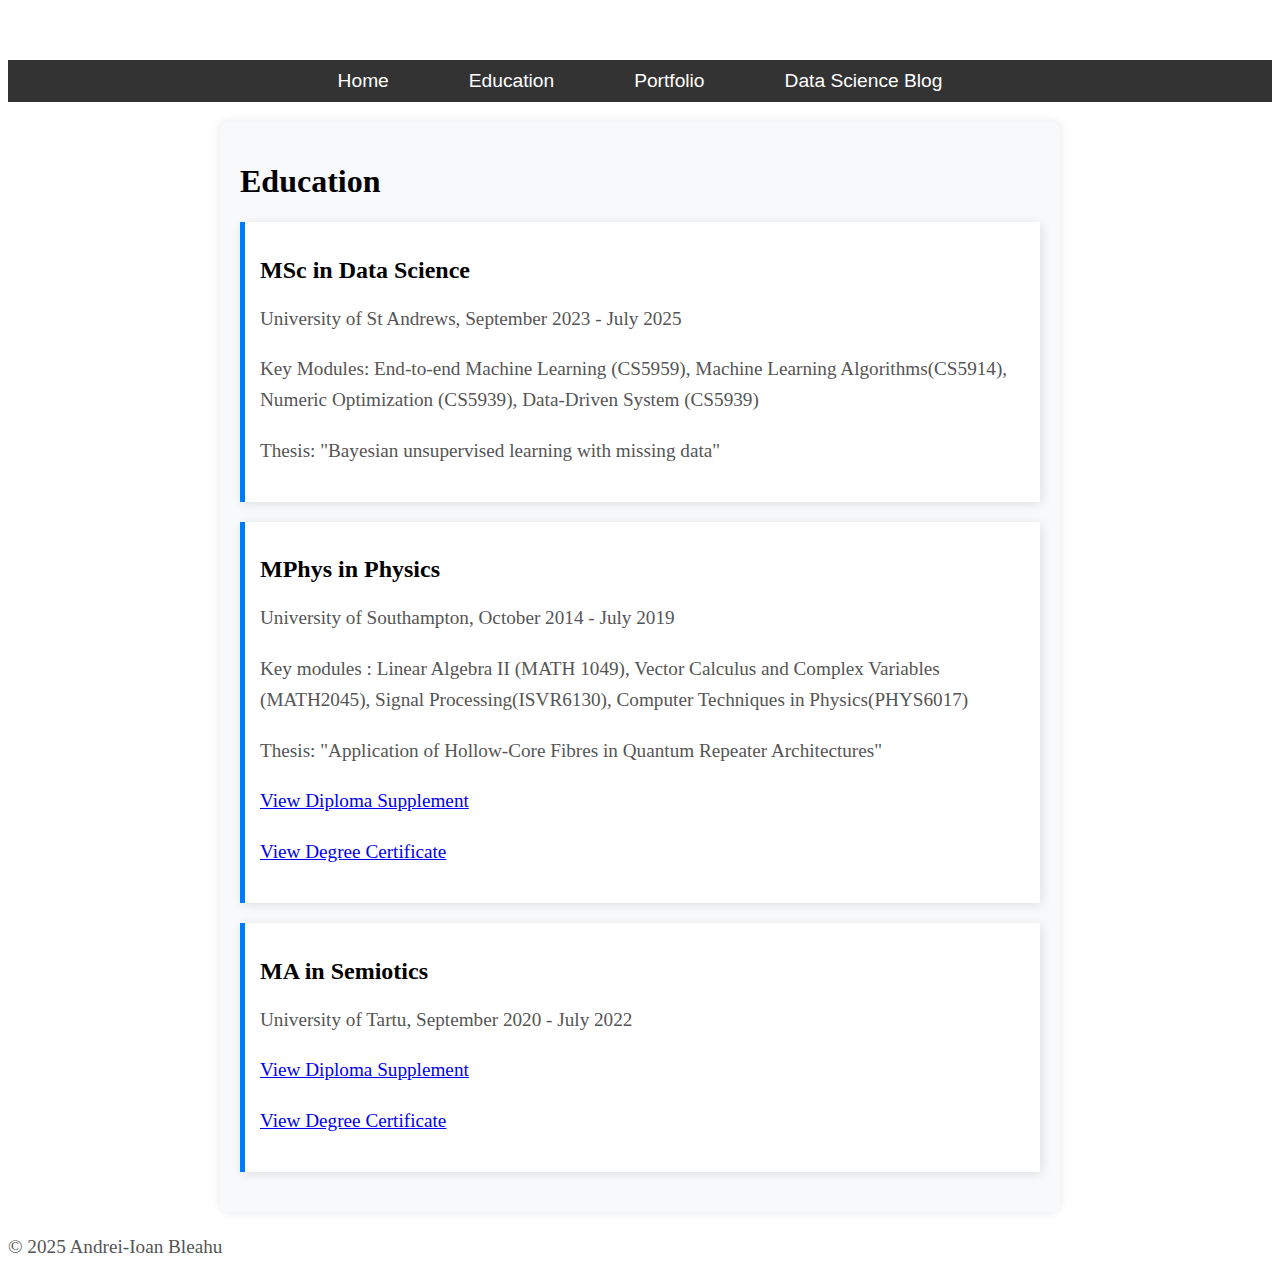
==== education.html @ 67e692f4 "Added education" ====
<!DOCTYPE html>
<html lang="en">


<head>
    <meta charset="UTF-8">
    <meta name="viewport" content="width=device-width, initial-scale=1.0">
    <title>Education - Andrei-Ioan Bleahu</title>
    <link rel="stylesheet" href="index.css">
</head>


<body>


    <!-- Navigation bar -->
    <nav>
        <ul class="nav-links">
            <li><a href="index.html">Home</a></li>
            <li><a href="education.html">Education</a></li>
            <li><a href="portfolio.html">Portfolio</a></li>
            <li><a href="blog.html">Data Science Blog</a></li>
        </ul>
    </nav>

    <section class="education-section">
        <h1>Education</h1>


        <div class="degree">
            <h2>MSc in Data Science</h2>
            <p>University of St Andrews, September 2023 - July 2025</p>
            <p>Key Modules: End-to-end Machine Learning (CS5959), Machine Learning Algorithms(CS5914), Numeric Optimization (CS5939), 
                Data-Driven System (CS5939)

            </p>
            <p>Thesis: "Bayesian unsupervised learning with missing data"</p>
        </div>

        <div class="degree">
            <h2>MPhys in Physics</h2>
            <p>University of Southampton, October 2014 - July 2019</p>
            <p>Key modules : Linear Algebra II (MATH 1049), Vector Calculus and Complex Variables (MATH2045), Signal Processing(ISVR6130), 
                Computer Techniques in Physics(PHYS6017) </p>
            <p>Thesis: "Application of Hollow-Core Fibres in Quantum Repeater Architectures"</p>
            <p><a href="transcripts/Southampton_DS.pdf" target="_blank">View Diploma Supplement</a></p>
            <p><a href="transcripts/Southampton_DC.pdf" target="_blank">View Degree Certificate</a></p>


        </div>

        <div class="degree">
            <h2>MA in Semiotics</h2>
            <p>University of Tartu, September 2020 - July 2022</p>
            <p><a href="transcripts/Tartu_DS.pdf" target="_blank">View Diploma Supplement</a></p>
            <p><a href="transcripts/Tartu_DC.pdf" target="_blank">View Degree Certificate</a></p>
        </div>
    </section>

    <footer>
        <p>&copy; 2025 Andrei-Ioan Bleahu</p>
    </footer>
</body>
</html>
---- index.css ----
/* fonts.css */


.education-section {
    max-width: 800px;
    margin: 20px auto;
    padding: 20px;
    background-color: #f8f9fa;
    border-radius: 8px;
    box-shadow: 0px 0px 10px rgba(0, 0, 0, 0.1);
}

.degree {
    padding: 15px;
    margin-bottom: 20px;
    border-left: 5px solid #007bff;
    background-color: white;
    box-shadow: 2px 2px 10px rgba(0, 0, 0, 0.1);
}

/* Navigation Bar Styles */
nav {
    background-color: #333;
    position: fixed;
    top: 0;
    left: 0;
    width: 100%;
    padding: 10px 0;
    z-index: 100;
}

.nav-links {
    display: flex;
    justify-content: center;
    list-style-type: none;
    padding: 0;
    margin: 0;
}

.nav-links li {
    margin: 0 15px;
}

.nav-links a {
    text-decoration: none;
    color: white;
    font-size: 1.2em;
    font-family: 'Arial', sans-serif;
}

.nav-links a:hover {
    color: #007BFF;
}

body {
    margin-top: 60px;  /* Offset for the fixed nav */
}


.intro-block {
    display: flex;  /* Enable flexbox layout */
    align-items: center;  /* Vertically center the content */
    background-color: #f4f4f9;
    padding: 30px;
    margin: 20px 0;  /* Remove left and right margins to let the block stretch fully */
    width: 100%;  /* Make the block take up the full width of the page */
    border-radius: 0;  /* No rounded corners since we want the block to span the width */
    box-shadow: 0 4px 12px rgba(0, 0, 0, 0.1);
    font-size: 1.2em;
}

.profile-img {
    width: 250px;  /* Set width of the image */
    height: 250px;  /* Set height of the image */
    border-radius: 100%;  /* Make the image circular */
    margin-right: 100px;  /* Space between image and text */
    object-fit: cover;  /* Ensure the image maintains its aspect ratio and covers the area */
}

.intro-text {
    flex: 1;  /* Allow the text to take up the remaining space */
}

.intro-block h1 {
    font-family: 'Abril Fatface', cursive;
    font-size: 2.5em;
    margin-bottom: 15px;
    color: #333;  /* Dark color for the name */
}

.intro-block p {
    font-family: 'Arapey', serif;
    color: #555;  /* Slightly lighter color for the text */
    line-height: 1.6;  /* Increase line height for better readability */
    margin-bottom: 10px;  /* Space between paragraphs */
}

.intro-block a {
    color: #007BFF;  /* Blue color for links */
    text-decoration: none;  /* Remove underlines */
}

.intro-block a:hover {
    text-decoration: underline;  /* Add underline on hover for links */
}


body {
    font-family: Arial, sans-serif;
}

h1, h2, h3 {
    font-family: 'Abril Fatface', cursive;
}

p {
    font-family: 'Arapey', serif;
    line-height: 1.6;
    font-size: 1.2em;
    color: #555;
    margin-bottom: 20px;
}

/* Section Styling */
.section {
    background-color: lightblue;
    padding: 20px;
    margin: 20px 0;
    border-radius: 8px;
    box-shadow: 0 4px 8px rgba(0, 0, 0, 0.1);
}

/* Navigation Bar */
nav {
    background-color: #333;
    color: white;
    padding: 10px 0;
    text-align: center;
    position: sticky;
    top: 0;
    z-index: 1000;
}

nav a {
    color: white;
    text-decoration: none;
    padding: 10px 15px;
    margin: 0 10px;
    font-size: 1.1em;
}

nav a:hover {
    background-color: #575757;
}

/* Media Queries for Responsiveness */
@media (max-width: 768px) {
    body {
        font-size: 16px;
    }

    nav {
        text-align: left;
        padding: 10px;
    }

    .section {
        margin: 10px;
        padding: 15px;
    }
}
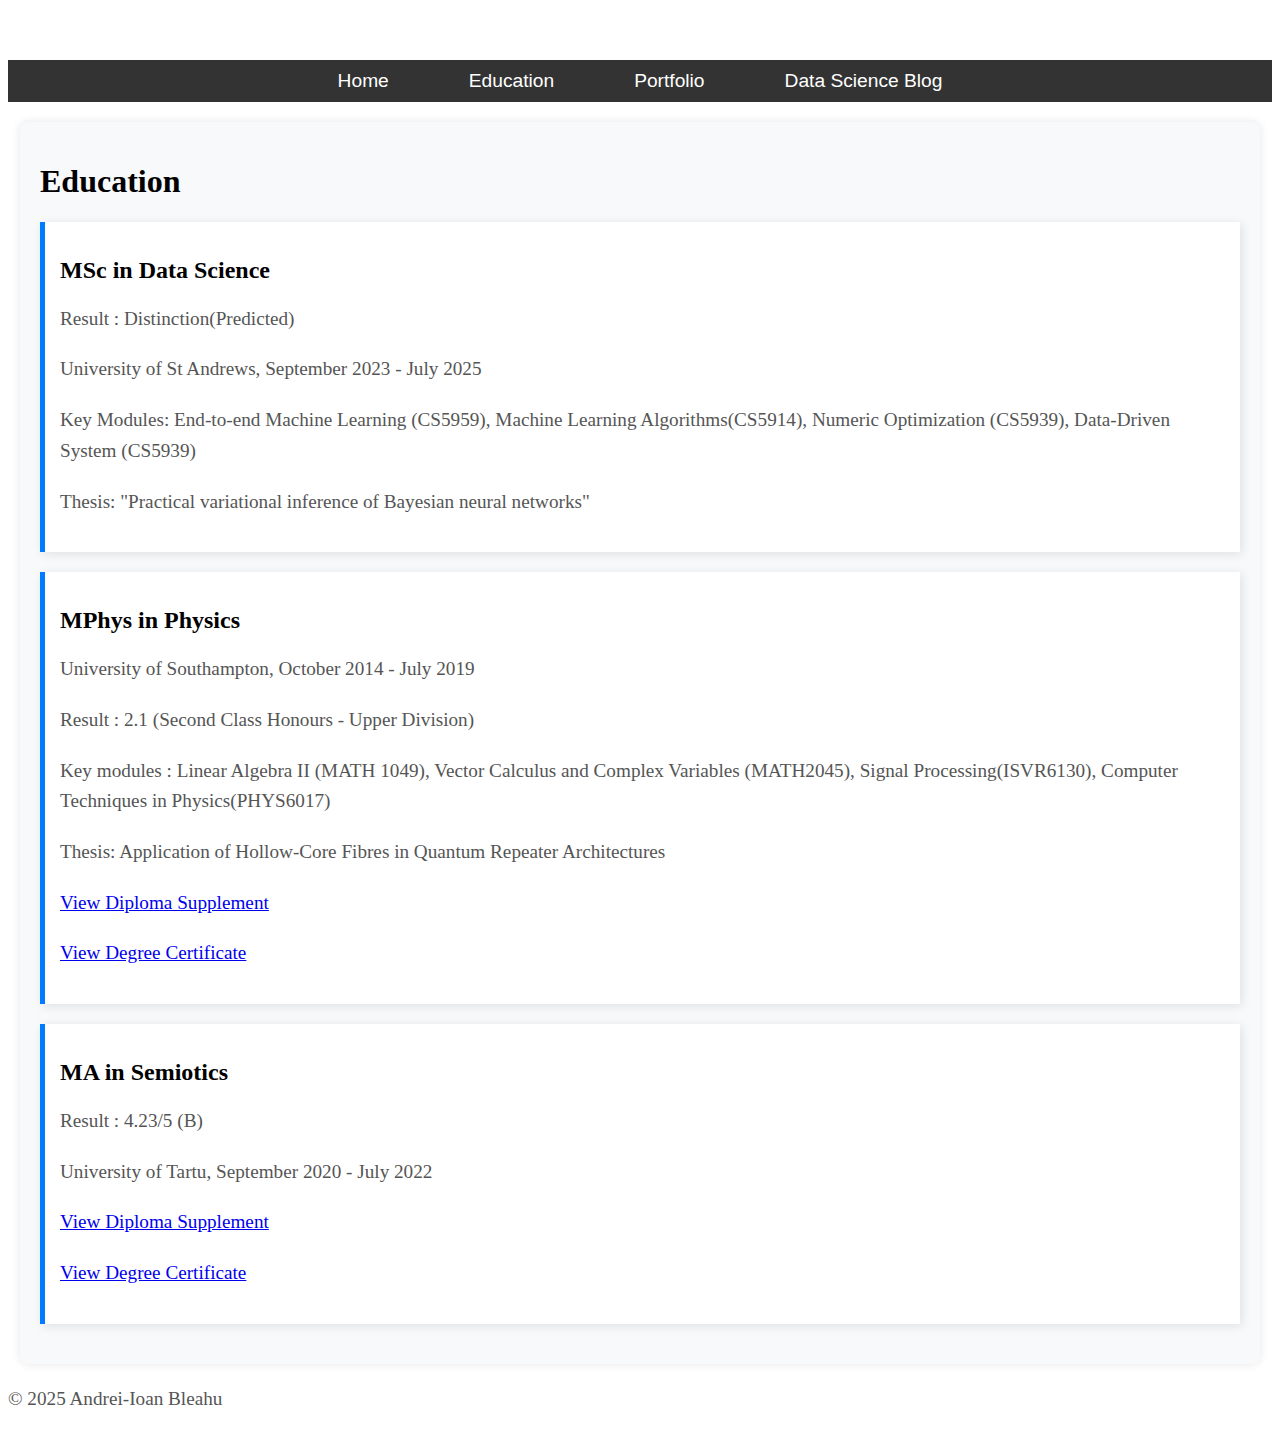
==== commit 60c97ce3: "Education update" ====
--- a/education.html
+++ b/education.html
@@ -31,20 +31,22 @@
 
         <div class="degree">
             <h2>MSc in Data Science</h2>
+            <p>Result : Distinction(Predicted)</p>
             <p>University of St Andrews, September 2023 - July 2025</p>
             <p>Key Modules: End-to-end Machine Learning (CS5959), Machine Learning Algorithms(CS5914), Numeric Optimization (CS5939), 
                 Data-Driven System (CS5939)
 
             </p>
-            <p>Thesis: "Bayesian unsupervised learning with missing data"</p>
+            <p>Thesis: "Practical variational inference of Bayesian neural networks"</p>
         </div>
 
         <div class="degree">
             <h2>MPhys in Physics</h2>
             <p>University of Southampton, October 2014 - July 2019</p>
+            <p>Result : 2.1 (Second Class Honours - Upper Division) </p>
             <p>Key modules : Linear Algebra II (MATH 1049), Vector Calculus and Complex Variables (MATH2045), Signal Processing(ISVR6130), 
                 Computer Techniques in Physics(PHYS6017) </p>
-            <p>Thesis: "Application of Hollow-Core Fibres in Quantum Repeater Architectures"</p>
+            <p>Thesis: Application of Hollow-Core Fibres in Quantum Repeater Architectures</p>
             <p><a href="transcripts/Southampton_DS.pdf" target="_blank">View Diploma Supplement</a></p>
             <p><a href="transcripts/Southampton_DC.pdf" target="_blank">View Degree Certificate</a></p>
 
@@ -53,6 +55,8 @@
 
         <div class="degree">
             <h2>MA in Semiotics</h2>
+
+            <p> Result : 4.23/5 (B) </p>
             <p>University of Tartu, September 2020 - July 2022</p>
             <p><a href="transcripts/Tartu_DS.pdf" target="_blank">View Diploma Supplement</a></p>
             <p><a href="transcripts/Tartu_DC.pdf" target="_blank">View Degree Certificate</a></p>
--- a/index.css
+++ b/index.css
@@ -1,8 +1,33 @@
 /* fonts.css */
+
+#portfolio-container {
+    text-align: center;
+    margin: 20px;
+}
+
+.portfolio-item {
+    background-color: #f4f4f4;
+    padding: 15px;
+    margin: 10px auto;
+    border-radius: 8px;
+    width: 80%;
+    box-shadow: 2px 2px 10px rgba(0, 0, 0, 0.1);
+}
+
+.portfolio-item a {
+    text-decoration: none;
+    font-weight: bold;
+    color: #0073e6;
+}
+
+.portfolio-item a:hover {
+    text-decoration: underline;
+}
+
 
 
 .education-section {
-    max-width: 800px;
+    max-width: 1200px;
     margin: 20px auto;
     padding: 20px;
     background-color: #f8f9fa;
@@ -70,8 +95,8 @@
 }
 
 .profile-img {
-    width: 250px;  /* Set width of the image */
-    height: 250px;  /* Set height of the image */
+    width: 400px;  /* Set width of the image */
+    height: 400px;  /* Set height of the image */
     border-radius: 100%;  /* Make the image circular */
     margin-right: 100px;  /* Space between image and text */
     object-fit: cover;  /* Ensure the image maintains its aspect ratio and covers the area */
@@ -90,13 +115,13 @@
 
 .intro-block p {
     font-family: 'Arapey', serif;
-    color: #555;  /* Slightly lighter color for the text */
+    color: #210606;  /* Slightly lighter color for the text */
     line-height: 1.6;  /* Increase line height for better readability */
     margin-bottom: 10px;  /* Space between paragraphs */
 }
 
 .intro-block a {
-    color: #007BFF;  /* Blue color for links */
+    color: #064990;  /* Blue color for links */
     text-decoration: none;  /* Remove underlines */
 }
 
@@ -123,7 +148,7 @@
 
 /* Section Styling */
 .section {
-    background-color: lightblue;
+    background-color: rgb(201, 210, 213);
     padding: 20px;
     margin: 20px 0;
     border-radius: 8px;
@@ -150,7 +175,7 @@
 }
 
 nav a:hover {
-    background-color: #575757;
+    background-color: #aa1f1f;
 }
 
 /* Media Queries for Responsiveness */
